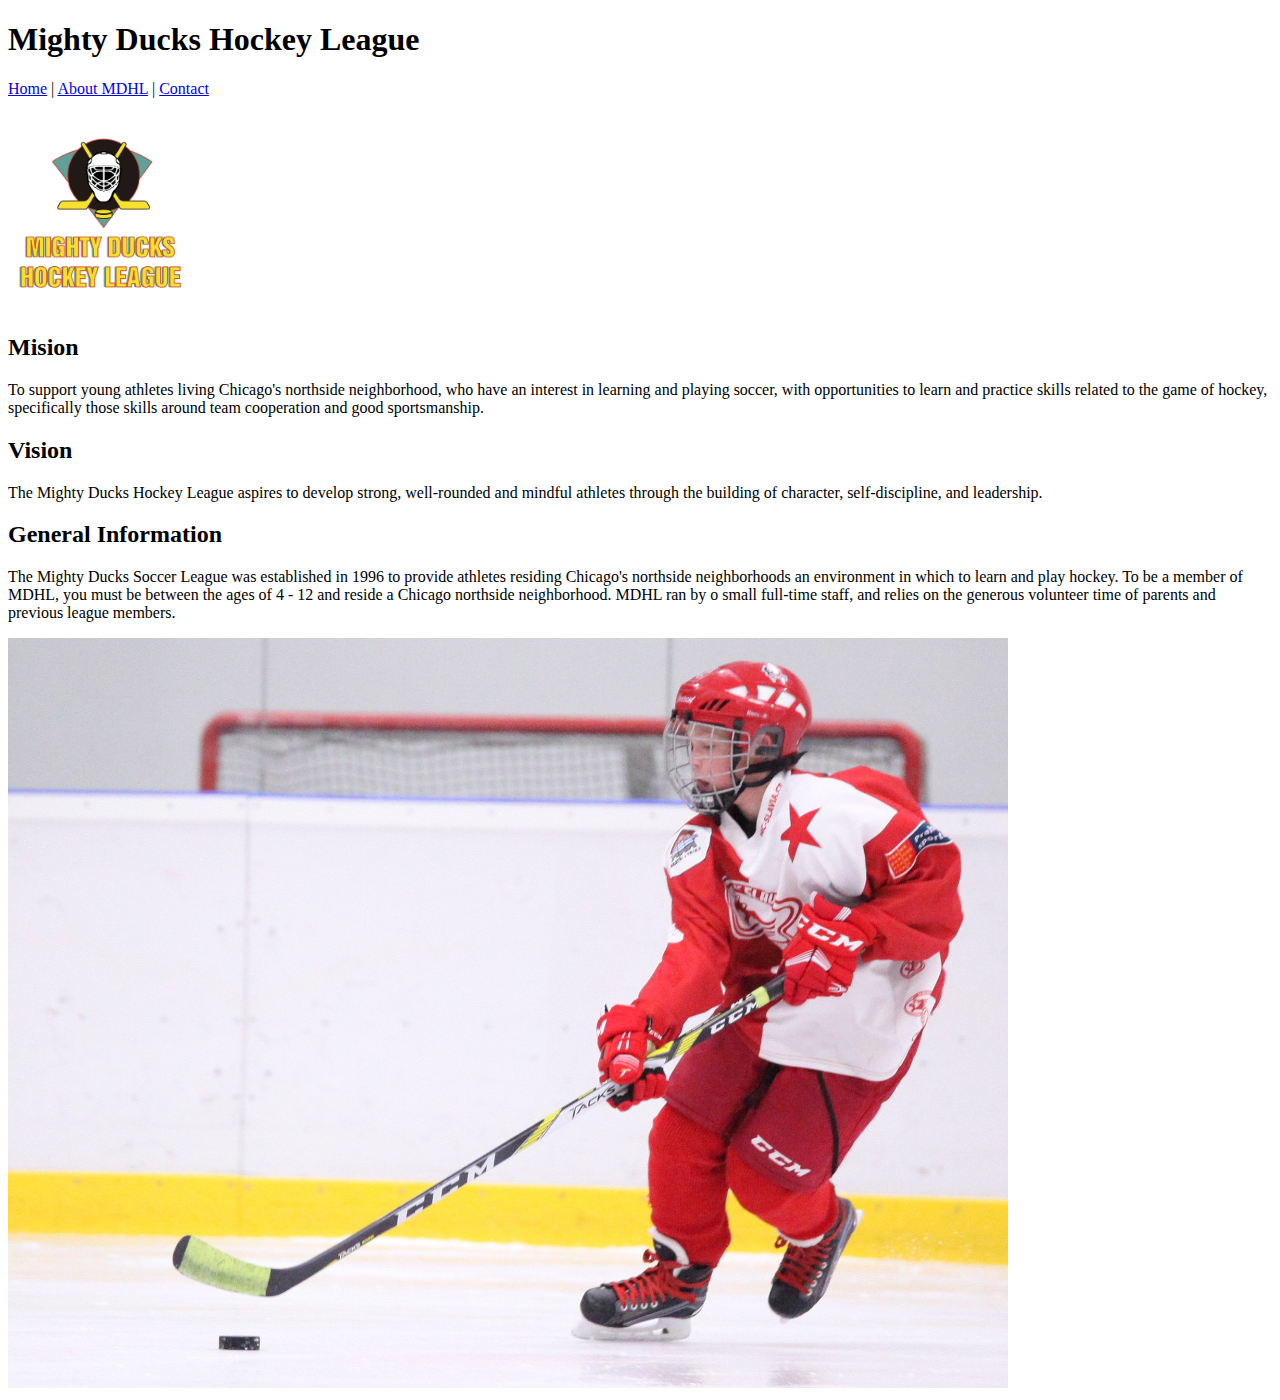
==== about.html @ 4762c57d ""Subiendo favicon a about y contact"" ====
<!DOCTYPE html>
<html lang="en">
<head>
    <meta charset="UTF-8">
    <meta http-equiv="X-UA-Compatible" content="IE=edge">
    <meta name="viewport" content="width=device-width, initial-scale=1.0">
    <link rel="icon" href="/img/favicon.png" type="png" sizes="32x32">
    <title>About</title>
</head>
<body>
    <header>
            <nav>
                <h1>Mighty Ducks Hockey League</h1>
                <div>
                    <a href="./index.html">Home</a>
                    |
                    <a href="#">About MDHL</a>
                    |
                    <a href="./contact.html">Contact</a>
                </div>                
            </nav>
            
            <br>
                <img src="./img/Logo_Mighty_ducks-01.png" alt="Logo Mighty Ducks" width="187" height="194">
            <br>
    </header>

    <main>
        <section>
            <h2>Mision</h2>
            <p>
                To support young athletes living Chicago's northside neighborhood, who have an interest in 
                learning and playing soccer, with opportunities to learn and practice skills related to the game of 
                hockey, specifically those skills around team cooperation and good sportsmanship.
            </p>

            <h2>Vision</h2>
            <p>
                The Mighty Ducks Hockey League aspires to develop strong, well-rounded and mindful athletes 
                through the building of character, self-discipline, and leadership.
            </p>

            <h2>General Information</h2>
            <p>
                The Mighty Ducks Soccer League was established in 1996 to provide athletes residing 
                Chicago's northside neighborhoods an environment in which to learn and play hockey. To be a 
                member of MDHL, you must be between the ages of 4 - 12 and reside a Chicago northside 
                neighborhood. MDHL ran by o small full-time staff, and relies on the generous volunteer time of 
                parents and previous league members.

            </p>

            <img src="./img/hockey_2.jpg" alt="Hockey Player 2" width="1000" height="750">
            
        </section>
    </main>
</body>
</html>
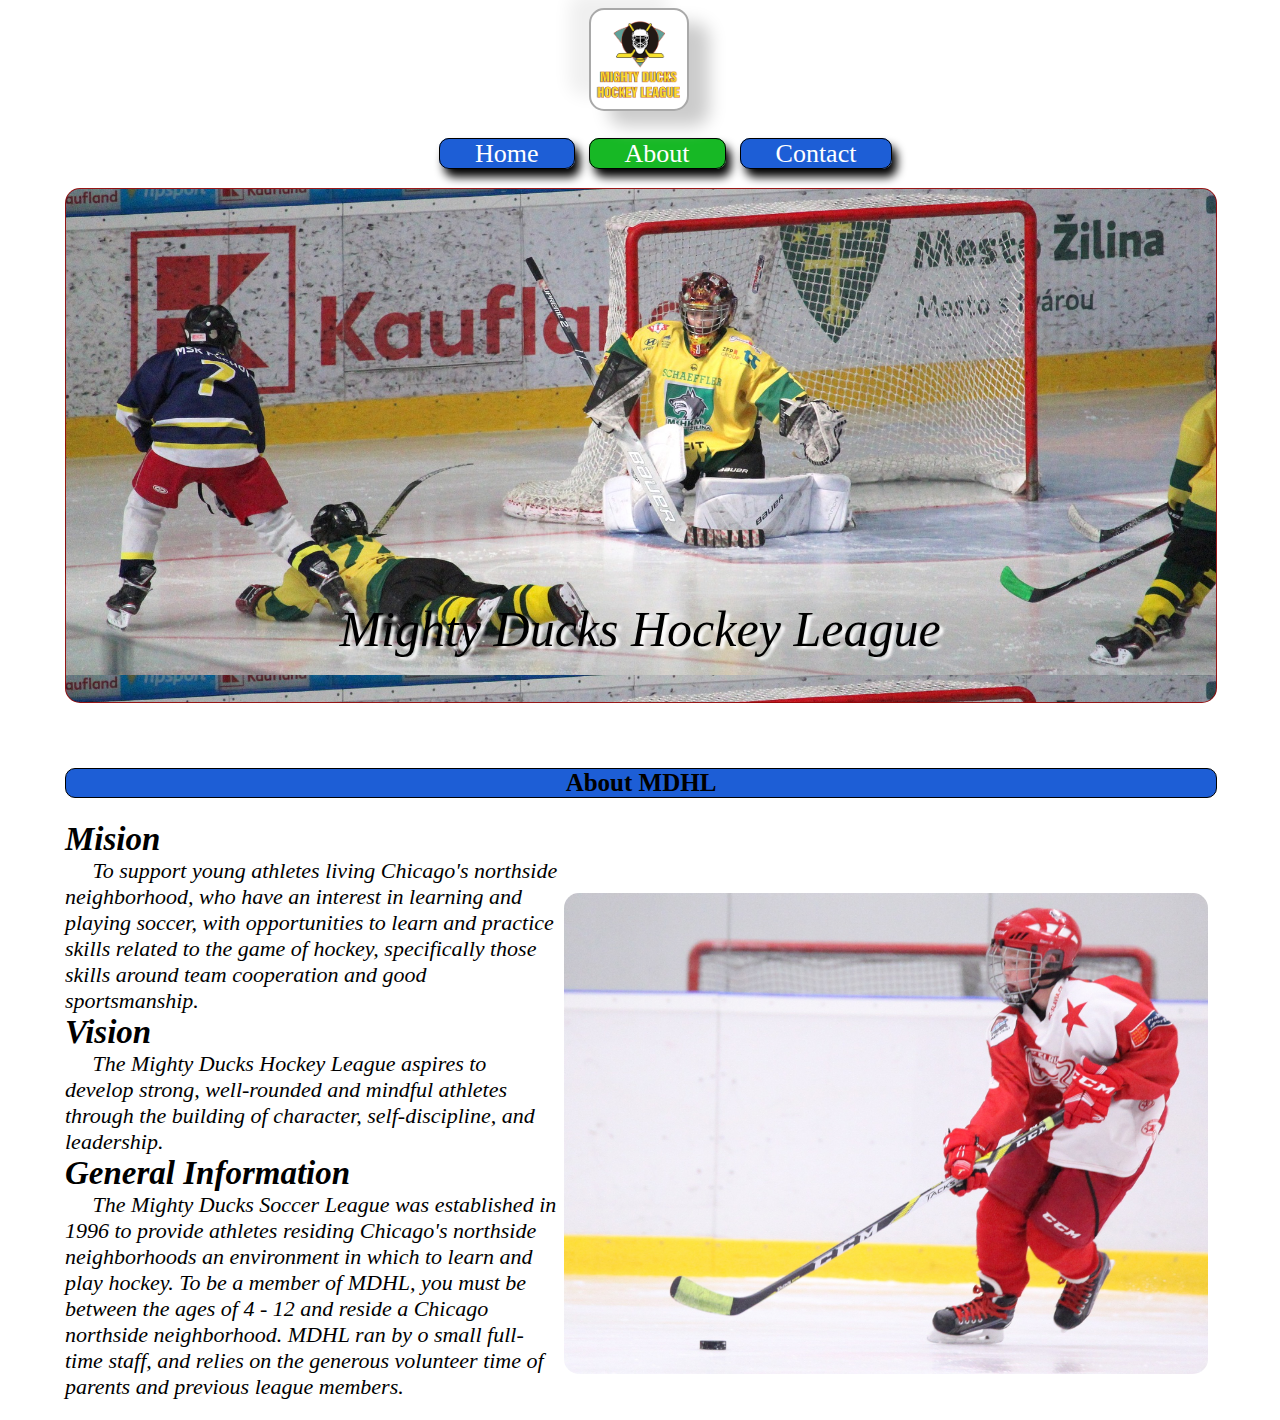
==== commit 72ccd7f5: "Aplicando estilos" ====
--- a/about.html
+++ b/about.html
@@ -4,55 +4,53 @@
     <meta charset="UTF-8">
     <meta http-equiv="X-UA-Compatible" content="IE=edge">
     <meta name="viewport" content="width=device-width, initial-scale=1.0">
-    <link rel="icon" href="/img/favicon.png" type="png" sizes="32x32">
-    <title>About</title>
+    <!-- <link rel="stylesheet" href="../styles/style1.css"> -->
+    <!-- <link rel="stylesheet" href="../styles/style2.css"> -->
+    <link rel="stylesheet" href="../styles/style3.css">
+    <title>Hockey League</title>
+    
+    <link rel="icon" href="./img/favicon.png" type="image/x-icon" sizes="32x32">
 </head>
 <body>
     <header>
-            <nav>
-                <h1>Mighty Ducks Hockey League</h1>
-                <div>
-                    <a href="./index.html">Home</a>
-                    |
-                    <a href="#">About MDHL</a>
-                    |
-                    <a href="./contact.html">Contact</a>
-                </div>                
-            </nav>
-            
-            <br>
-                <img src="./img/Logo_Mighty_ducks-01.png" alt="Logo Mighty Ducks" width="187" height="194">
-            <br>
-    </header>
+        <h1>Mighty Ducks Hockey League</h1>
+        <nav class="container">
+            <div class="box"><a href="./index.html">Home</a></div>
+            <div class="box" id="activo_box"><a href="#" id="activo_a">About</a></div>
+            <div class="box"><a href="./contact.html">Contact</a></div>
+        </nav>
+        <h2>About MDHL</h2>
+        <img src="./img/Logo_Mighty_ducks-01.png" alt="Logo Mighty Ducks" width="187" height="194">
+    </header> 
 
     <main>
-        <section>
-            <h2>Mision</h2>
-            <p>
-                To support young athletes living Chicago's northside neighborhood, who have an interest in 
-                learning and playing soccer, with opportunities to learn and practice skills related to the game of 
-                hockey, specifically those skills around team cooperation and good sportsmanship.
-            </p>
+        <div class="seccion">
+            <div class="about">
+                <h2>Mision</h2>
+                <p>
+                    &nbsp;&nbsp;&nbsp;&nbsp;&nbsp;To support young athletes living Chicago's northside neighborhood, who have an interest in 
+                    learning and playing soccer, with opportunities to learn and practice skills related to the game of 
+                    hockey, specifically those skills around team cooperation and good sportsmanship.
+                </p>
 
-            <h2>Vision</h2>
-            <p>
-                The Mighty Ducks Hockey League aspires to develop strong, well-rounded and mindful athletes 
-                through the building of character, self-discipline, and leadership.
-            </p>
+                <h2>Vision</h2>
+                <p>
+                    &nbsp;&nbsp;&nbsp;&nbsp;&nbsp;The Mighty Ducks Hockey League aspires to develop strong, well-rounded and mindful athletes 
+                    through the building of character, self-discipline, and leadership.
+                </p>
 
-            <h2>General Information</h2>
-            <p>
-                The Mighty Ducks Soccer League was established in 1996 to provide athletes residing 
-                Chicago's northside neighborhoods an environment in which to learn and play hockey. To be a 
-                member of MDHL, you must be between the ages of 4 - 12 and reside a Chicago northside 
-                neighborhood. MDHL ran by o small full-time staff, and relies on the generous volunteer time of 
-                parents and previous league members.
+                <h2>General Information</h2>
+                <p>
+                    &nbsp;&nbsp;&nbsp;&nbsp;&nbsp;The Mighty Ducks Soccer League was established in 1996 to provide athletes residing 
+                    Chicago's northside neighborhoods an environment in which to learn and play hockey. To be a 
+                    member of MDHL, you must be between the ages of 4 - 12 and reside a Chicago northside 
+                    neighborhood. MDHL ran by o small full-time staff, and relies on the generous volunteer time of 
+                    parents and previous league members.
 
-            </p>
-
+                </p>
+            </div>
             <img src="./img/hockey_2.jpg" alt="Hockey Player 2" width="1000" height="750">
-            
-        </section>
+        </div>
     </main>
 </body>
 </html>--- a/styles/style1.css
+++ b/styles/style1.css
@@ -0,0 +1,117 @@
+* {
+    margin: 0;
+    padding: 0;
+    box-sizing: border-box;
+}
+
+header {
+    padding: 0;
+}
+
+header > h1 {
+    text-shadow: 4px 3px 3px white;
+    display: block;
+    position: relative;
+    top: 70px;
+    margin-left: 45px;
+    font-size: 50px;
+    font-family: cursive;
+    font-style: italic;
+    font-weight: normal;
+    padding: 0 0 0 50px;
+    width: 90%;
+}
+
+header > img {
+    background-color: lightgray;
+    border: 2px solid darkgrey;
+    border-radius: 48px;
+    display: block;
+    position: relative;
+    right: -80%;
+    top: -65px;
+    height: 50%;
+    width: 100px;
+}
+
+header h2 {
+    color: white;
+    display: block;
+    margin: 0 0 0 65px;
+    position: relative;
+    top: 5px;
+    right: -3px;
+    background-color:black;
+    text-align: center;
+    padding: 0 5px 5px;
+    font-family: cursive;
+    font-size: 25px;
+    width: 90%;
+}
+
+.container {
+    display: block;
+    background-image: url(../img/design2_image1.jpg);
+    background-size: contain;
+    border: 1px solid rgba(151, 8, 8, 0.911);
+    height: 515px;
+    margin: auto;
+    width: 90%;
+}
+
+.box {
+    display: block;
+    position: relative;
+    right: -1%;
+    top: 123%;
+    padding: 25px 0;
+    color: white;
+    font-size: 26px;
+    margin: 0 5px;
+}
+
+.container a {
+    font-size: 26px;
+    margin: 0 5px;
+    padding: 0 15px;
+    font-family: cursive;    
+    font-style: italic;
+}
+
+.container #activo_a {
+    color: black;
+    text-decoration: none;
+}
+
+/* Section  */
+.seccion {
+    padding: 0 65px;
+    display: block;
+    position: relative;
+    right: -18%;
+    width: 70%;
+}
+
+.seccion h2 {
+    font-family: cursive;
+    font-size: 22px;
+}
+
+.seccion > ul {
+    font-family: cursive;    
+    font-size: 22px;
+    font-style: italic;
+    list-style: none;
+}
+
+.seccion p {
+    font-size: 18px;
+    font-family: cursive;
+    margin: 3px 0 15px;    
+}
+
+.seccion > img {
+    display: block;
+    padding: 30px 0;
+    width: 100%;
+}
--- a/styles/style2.css
+++ b/styles/style2.css
@@ -0,0 +1,100 @@
+* {
+    margin: 0;
+    padding: 0;
+    box-sizing: border-box;
+}
+
+header > img {
+    display: block;
+    margin: auto;
+}
+
+header > h1 {
+    margin: 50px 0 5px 65px;
+    font-size: 50px;
+    font-family: cursive;
+    font-style: italic;
+    font-weight: normal;
+}
+
+header h2 {
+    display: block;
+    margin: 0 0 0 59px;
+    position: relative;
+    top: -47px;
+    right: -3px;
+    width: 90.8%;
+    background-color:lavender;
+    text-align: center;
+    border: 1px solid black;
+    padding: 5px 0;
+    font-family: cursive;
+    font-size: 25px;
+}
+
+.container {
+    display: block;
+    background-image: url(../img/design2_image1.jpg);
+    background-size: contain;
+    border: 1px solid rgb(0, 0, 0);
+    height: 518px;
+    margin: auto;
+    width: 90.3%;
+}
+
+.container .box {
+    border: 1px solid black;
+    box-shadow: 5px 8px 10px black;
+    display: inline;
+    position: relative;
+    right: -60%;
+    top: -15px;
+    padding: 25px 0;
+    background-color: rgb(29, 94, 214);
+    color: white;
+    font-size: 26px;
+    margin: 0 5px;
+    padding: 0 15px;
+}
+
+.container #activo_box {
+    background-color:rgb(23, 184, 37) ;
+    
+}
+
+.container a {
+    color: white;
+    font-size: 26px;
+    margin: 0 5px;
+    padding: 0 15px;
+    text-decoration: none;
+}
+
+/* Section  */
+.seccion {
+    padding: 25px 65px 0 65px;    
+}
+
+.seccion h2 {
+    font-family: cursive;
+    font-size: 22px;
+}
+
+.seccion > ul {
+    font-family: cursive;    
+    font-size: 22px;
+    font-style: italic;
+    list-style: none;
+}
+
+.seccion p {
+    font-size: 18px;
+    font-family: cursive;
+    margin: 3px 0 15px;    
+}
+
+.seccion > img {
+    display: block;
+    margin: auto;
+    padding: 30px 0;
+}--- a/styles/style3.css
+++ b/styles/style3.css
@@ -0,0 +1,181 @@
+* {
+    margin: 0;
+    padding: 0;
+    box-sizing: border-box;
+}
+
+header {
+    padding: 0;
+}
+
+header > h1 {
+    text-shadow: 4px 3px 3px white;
+    display: block;
+    position: relative;
+    top: 600px;
+    margin:auto;
+    font-size: 50px;
+    font-family: cursive;
+    font-style: italic;
+    font-weight: normal;
+    text-align: center;
+    width: 90%;
+}
+
+header > img {
+    background-color: white;
+    box-shadow:-20px -15px 17px #F0F0F0, 20px 15px 17px #cccccc;
+    border: 2px solid darkgrey;
+    border-radius: 15px;
+    display: block;
+    position: relative;
+    right: -46%;
+    top: -730px;
+    height: 50%;
+    width: 100px;
+}
+
+header h2 {
+    display: block;
+    margin: 5px 0 0 65px;
+    position: relative;
+    background-color:rgb(29, 94, 214);   
+    text-align: center;
+    border: 1px solid black;
+    border-radius: 10px;
+    padding: 0 5px;
+    font-family: cursive;
+    font-size: 25px;
+    top: 60px;
+    width: 90%;
+}
+
+.container {
+    display: block;
+    background-image: url(../img/design2_image1.jpg);
+    background-size: contain;
+    border: 1px solid rgba(151, 8, 8, 0.911);
+    border-radius: 15px;
+    height: 515px;
+    margin: 130px 65px 0;
+    width: 90%;
+}
+
+.container .box {
+    border: 1px solid black;
+    border-radius: 10px;
+    box-shadow: 5px 8px 10px black;
+    display: inline;
+    position: relative;
+    right: -32%;
+    top: -50px;
+    padding: 25px 0;
+    background-color: rgb(29, 94, 214);
+    color: white;
+    font-size: 26px;
+    margin: 0 5px;
+    padding: 0 15px;
+}
+
+.container #activo_box {
+    background-color:rgb(23, 184, 37) ;
+    
+}
+
+.container a {
+    color: white;
+    font-size: 26px;
+    margin: 0 5px;
+    padding: 0 15px;
+    text-decoration: none;
+}
+/* .box {
+    display: block;
+    position: relative;
+    right: -1%;
+    top: 123%;
+    padding: 25px 0;
+    color: white;
+    font-size: 26px;
+    margin: 0 5px;
+}
+
+.container a {
+    font-size: 26px;
+    margin: 0 5px;
+    padding: 0 15px;
+    font-family: cursive;    
+    font-style: italic;
+}
+
+.container #activo_a {
+    color: black;
+    text-decoration: none;
+} */
+
+/* Section  */
+.seccion {
+    padding: 0 65px;
+    display: block;
+    position: relative;
+    /* right: -18%;
+    width: 70%; */
+}
+
+.seccion > h2 {
+    font-family: cursive;
+    font-size: 22px;
+}
+
+.seccion > ul {
+    display: inline-block;
+    font-family: cursive;    
+    font-size: 22px;
+    font-style: italic;
+    list-style: none;
+    width: 43%;
+    /* border: 1px solid red; */
+    position: relative;
+    top: -95px;
+}
+
+.seccion > .about {
+    display: inline-block;
+    font-family: cursive;    
+    font-size: 22px;
+    font-style: italic;
+    width: 43%;
+    /* border: 1px solid red; */
+    position: relative;
+    top: -20px;
+}
+
+/* .seccion > .about_img {
+    border-radius: 15px;
+    display: inline-block; 
+    border: 1px solid red
+} */
+
+.seccion > .mail {
+    display: inline-block;
+    font-family: cursive;    
+    font-size: 22px;
+    font-style: italic;
+    width: 43%;
+    position: relative;
+    top: -215px;
+}
+
+.seccion > p {
+    font-size: 18px;
+    font-family: cursive;
+    margin: 3px 0 15px;    
+}
+
+.seccion img {
+    border-radius: 15px;
+    display: inline-block;
+    width: 56%;
+    height: 100%;
+    margin-bottom: 40px;
+}
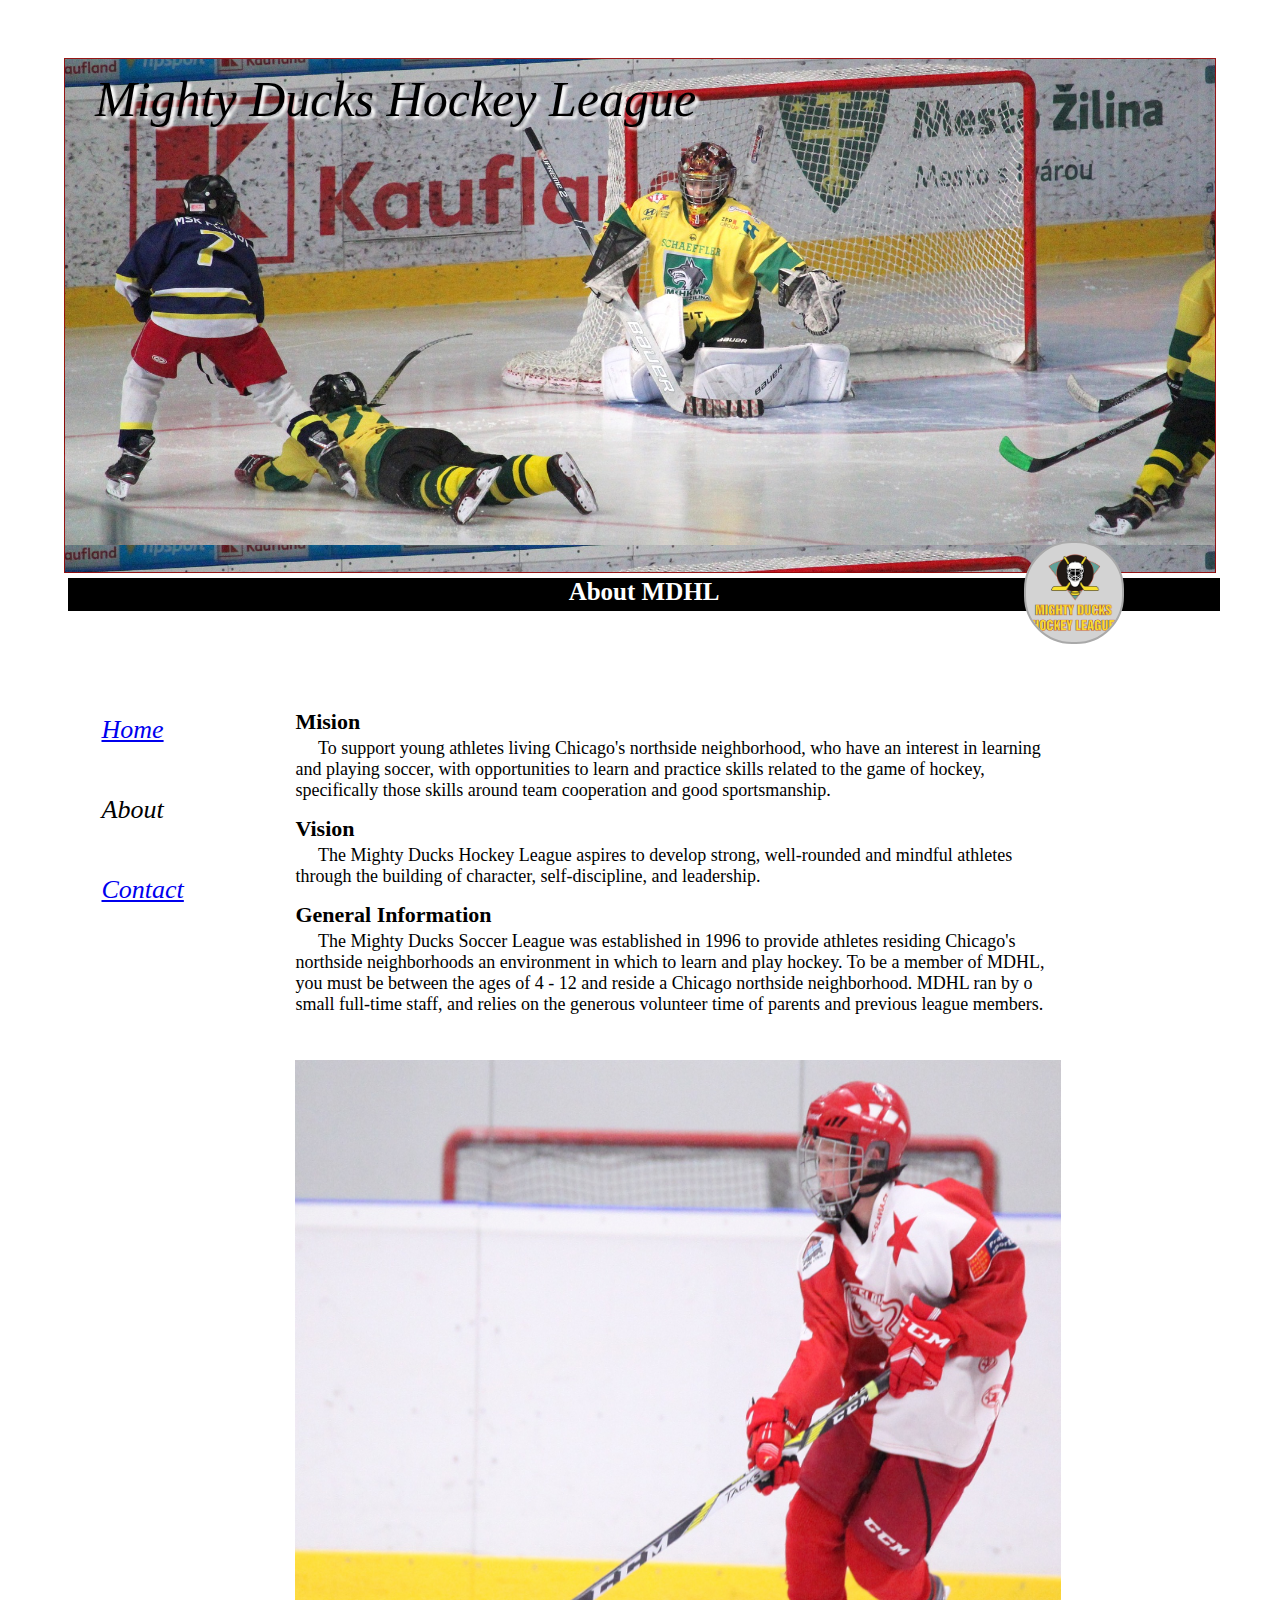
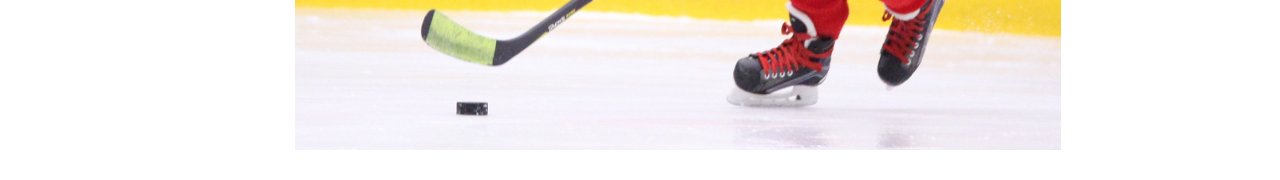
==== commit d8429b17: "Linkeando archivos de estilos a html" ====
--- a/about.html
+++ b/about.html
@@ -4,9 +4,9 @@
     <meta charset="UTF-8">
     <meta http-equiv="X-UA-Compatible" content="IE=edge">
     <meta name="viewport" content="width=device-width, initial-scale=1.0">
-    <!-- <link rel="stylesheet" href="../styles/style1.css"> -->
+    <link rel="stylesheet" href="../styles/style1.css">
     <!-- <link rel="stylesheet" href="../styles/style2.css"> -->
-    <link rel="stylesheet" href="../styles/style3.css">
+    <!-- <link rel="stylesheet" href="../styles/style3.css"> -->
     <title>Hockey League</title>
     
     <link rel="icon" href="./img/favicon.png" type="image/x-icon" sizes="32x32">
--- a/styles/style3.css
+++ b/styles/style3.css
@@ -24,7 +24,7 @@
 
 header > img {
     background-color: white;
-    box-shadow:-20px -15px 17px #F0F0F0, 20px 15px 17px #cccccc;
+    box-shadow:-20px -15px 17px #a3e784b4, 20px 15px 17px #819aec93;
     border: 2px solid darkgrey;
     border-radius: 15px;
     display: block;
@@ -89,37 +89,12 @@
     padding: 0 15px;
     text-decoration: none;
 }
-/* .box {
-    display: block;
-    position: relative;
-    right: -1%;
-    top: 123%;
-    padding: 25px 0;
-    color: white;
-    font-size: 26px;
-    margin: 0 5px;
-}
-
-.container a {
-    font-size: 26px;
-    margin: 0 5px;
-    padding: 0 15px;
-    font-family: cursive;    
-    font-style: italic;
-}
-
-.container #activo_a {
-    color: black;
-    text-decoration: none;
-} */
 
 /* Section  */
 .seccion {
     padding: 0 65px;
     display: block;
     position: relative;
-    /* right: -18%;
-    width: 70%; */
 }
 
 .seccion > h2 {
@@ -134,7 +109,6 @@
     font-style: italic;
     list-style: none;
     width: 43%;
-    /* border: 1px solid red; */
     position: relative;
     top: -95px;
 }
@@ -145,16 +119,9 @@
     font-size: 22px;
     font-style: italic;
     width: 43%;
-    /* border: 1px solid red; */
     position: relative;
     top: -20px;
 }
-
-/* .seccion > .about_img {
-    border-radius: 15px;
-    display: inline-block; 
-    border: 1px solid red
-} */
 
 .seccion > .mail {
     display: inline-block;
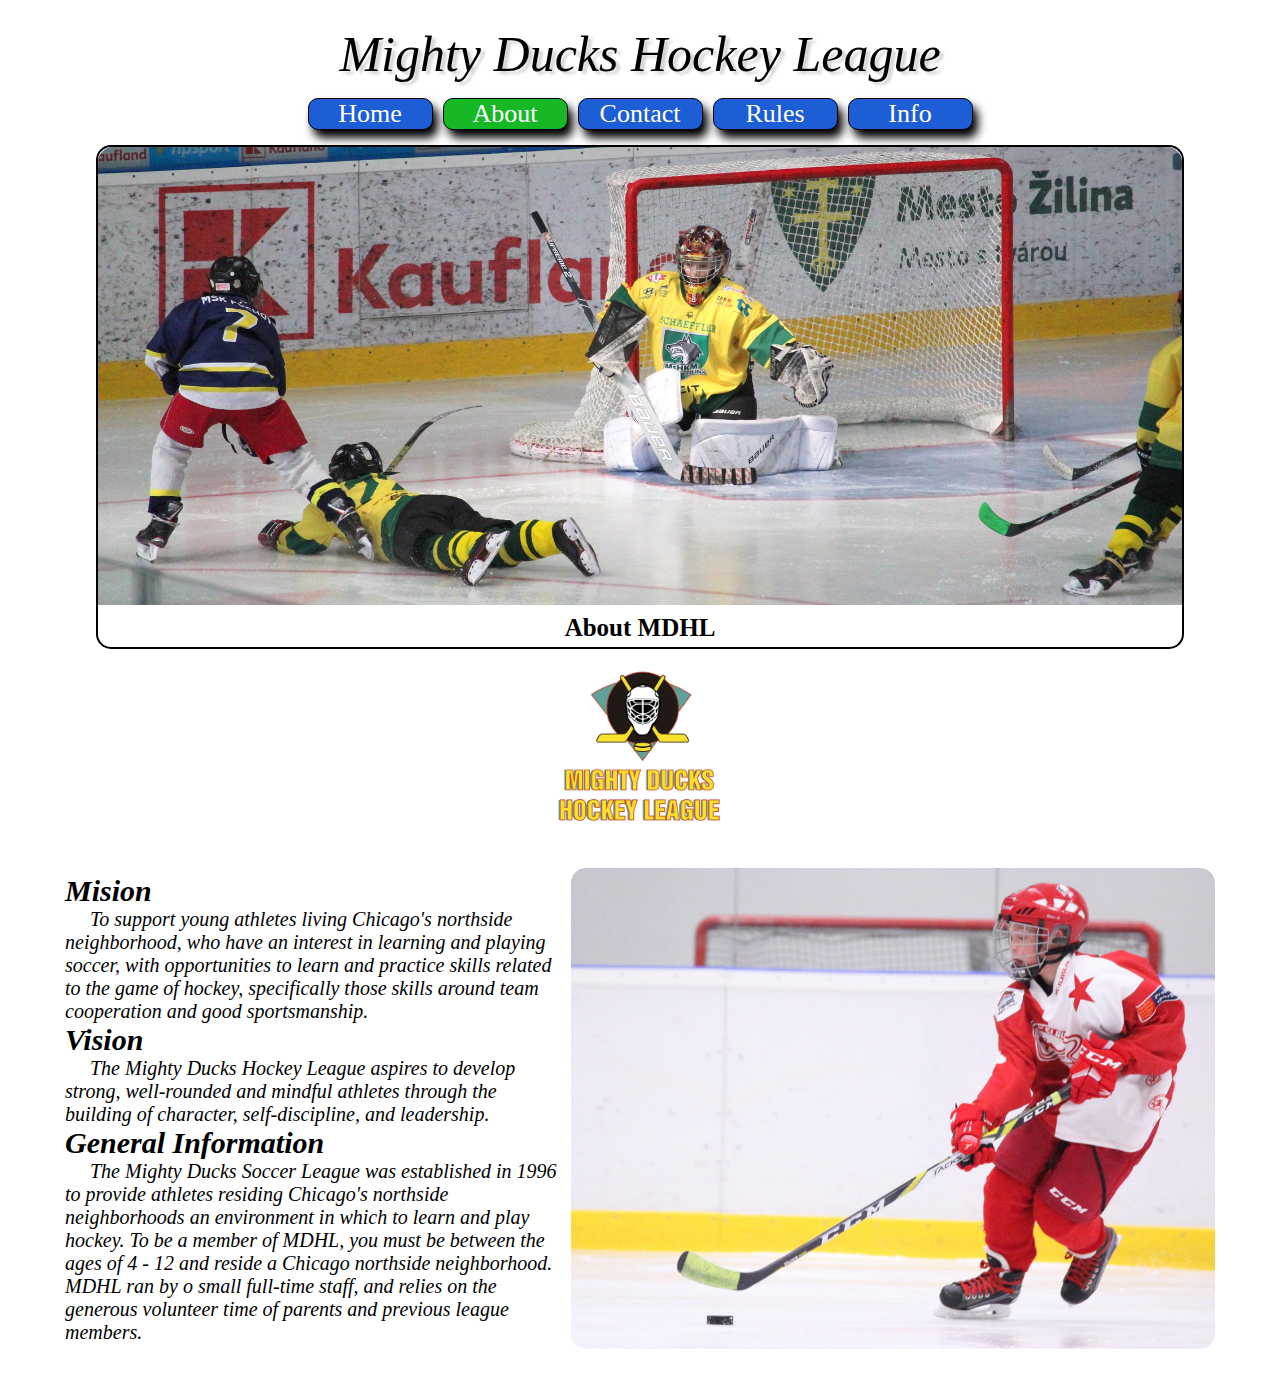
==== commit e88f2e82: "Agregando codigo html y archivo de estilo" ====
--- a/about.html
+++ b/about.html
@@ -4,9 +4,9 @@
     <meta charset="UTF-8">
     <meta http-equiv="X-UA-Compatible" content="IE=edge">
     <meta name="viewport" content="width=device-width, initial-scale=1.0">
-    <link rel="stylesheet" href="../styles/style1.css">
+    <!-- <link rel="stylesheet" href="../styles/style1.css"> -->
     <!-- <link rel="stylesheet" href="../styles/style2.css"> -->
-    <!-- <link rel="stylesheet" href="../styles/style3.css"> -->
+    <link rel="stylesheet" href="../styles/style4.css">
     <title>Hockey League</title>
     
     <link rel="icon" href="./img/favicon.png" type="image/x-icon" sizes="32x32">
@@ -14,18 +14,25 @@
 <body>
     <header>
         <h1>Mighty Ducks Hockey League</h1>
-        <nav class="container">
-            <div class="box"><a href="./index.html">Home</a></div>
-            <div class="box" id="activo_box"><a href="#" id="activo_a">About</a></div>
-            <div class="box"><a href="./contact.html">Contact</a></div>
-        </nav>
+        <div class="container">
+            <nav class="container_menu">
+                <a class="box" href="./index.html">Home</a>
+                <a class="box" id="activo_box" href="#">About</a>
+                <a class="box" href="./contact.html">Contact</a>
+                <a class="box" href="./rules.html">Rules</a>
+                <a class="box" href="./game_info.html">Info</a>
+            </nav>
+            <div class="container_banner">
+                <img src="../img/design2_image1.jpg" alt="Banner">
+            </div>
+        </div>
         <h2>About MDHL</h2>
         <img src="./img/Logo_Mighty_ducks-01.png" alt="Logo Mighty Ducks" width="187" height="194">
     </header> 
 
     <main>
         <div class="seccion">
-            <div class="about">
+            <div class="seccion_about">
                 <h2>Mision</h2>
                 <p>
                     &nbsp;&nbsp;&nbsp;&nbsp;&nbsp;To support young athletes living Chicago's northside neighborhood, who have an interest in 
--- a/styles/style4.css
+++ b/styles/style4.css
@@ -0,0 +1,177 @@
+* {
+    margin: 0;
+    padding: 0;
+    box-sizing: border-box;
+}
+
+header {
+    align-items: center;
+    margin: 25px 0;
+    display: flex;
+    border: none;
+    flex-direction: column;
+}
+
+header > h1 {
+    text-shadow: 4px 3px 3px lightgray;
+    font-size: 50px;
+    font-family: cursive;
+    font-style: italic;
+    font-weight: normal;
+    text-align: center;
+}
+
+/* header > img { 
+ } */
+
+header h2 {
+    /* background-color:rgb(29, 94, 214); */
+    background-color: white;
+    text-align: center;
+    border: 2px solid black;
+    border-top: 0;
+    border-radius: 0 0 15px 15px;
+    padding:5px 0;
+    font-family: cursive;
+    font-size: 25px;
+    width: 85%;
+}
+
+header > .container {
+    align-items: center;
+    display: flex;
+    flex-direction: column;
+    /* border: 1px solid rgba(151, 8, 8, 0.911); */
+    width: 100%;
+}
+
+header .container_menu {
+    display: flex;
+    justify-content: center;
+    padding: 15px 0 15px;
+}
+
+header .container_menu > .box {
+    border: 1px solid black;
+    border-radius: 10px;
+    box-shadow: 5px 8px 10px black;
+    /* padding: 25px 0; */
+    background-color: rgb(29, 94, 214);
+    color: white;
+    /* font-size: 26px; */
+    margin: 0 5px;
+    /* padding: 0 15px; */
+    text-align: center;
+    width: 125px;
+}
+
+header .container_banner {
+    border: 2px solid black;
+    border-bottom:  0;
+    border-radius: 15px 15px 0 0;
+    /* border-top: 0;
+    border-bottom: 0; */
+    width: 85%;
+}
+
+header .container_banner > img {
+    border-radius: 15px 15px 0 0;
+    width: 100%;
+}
+
+header .container #activo_box {
+    background-color:rgb(23, 184, 37) ;
+    
+}
+
+header .container a {
+    color: white;
+    font-size: 26px;
+    margin: 0 5px;
+    padding: 0 15px;
+    text-decoration: none;
+}
+
+/* Main  */
+
+.seccion {
+    align-items: center;
+    display: flex;
+    justify-content: space-between;
+    padding: 0 65px;    
+}
+
+.seccion > h2 {
+    font-family: cursive;
+    font-size: 22px;
+}
+
+.seccion > .seccion_lista {
+    display: inline-block;
+    font-family: cursive;    
+    font-size: 22px;
+    font-style: italic;
+    list-style: none;
+}
+
+.seccion > .seccion_about {
+    display: inline-block;
+    font-family: cursive;    
+    font-size: 20px;
+    font-style: italic;
+    width: 43%;
+    position: relative;
+    top: -20px;
+}
+
+.seccion > .seccion_contact {
+    display: inline-block;
+    font-family: cursive;    
+    font-size: 22px;
+    font-style: italic;
+    width: 43%;
+}
+
+.seccion > p {
+    font-size: 18px;
+    font-family: cursive;
+    margin: 3px 0 15px;    
+}
+
+.seccion img {
+    border-radius: 15px;
+    display: inline-block;
+    width: 56%;
+    height: 100%;
+    margin-bottom: 40px;
+}
+
+.seccion > .seccion_lista {
+    list-style-type: lower-alpha;
+}
+
+.rules {
+    margin: 0 20px;
+}
+
+.rules > #h2_1, #p1 {
+    text-align: center;
+}
+
+.rules > h2 {
+    margin: 35px 0 5px;
+    text-align: left;
+}
+
+.rules > .items1 {
+    list-style-type: decimal;
+    margin: 15px;
+}
+
+.rules > .items1 > li {
+    margin: 15px 0;
+}
+
+.rules .items2 {
+    list-style-type: lower-alpha;
+}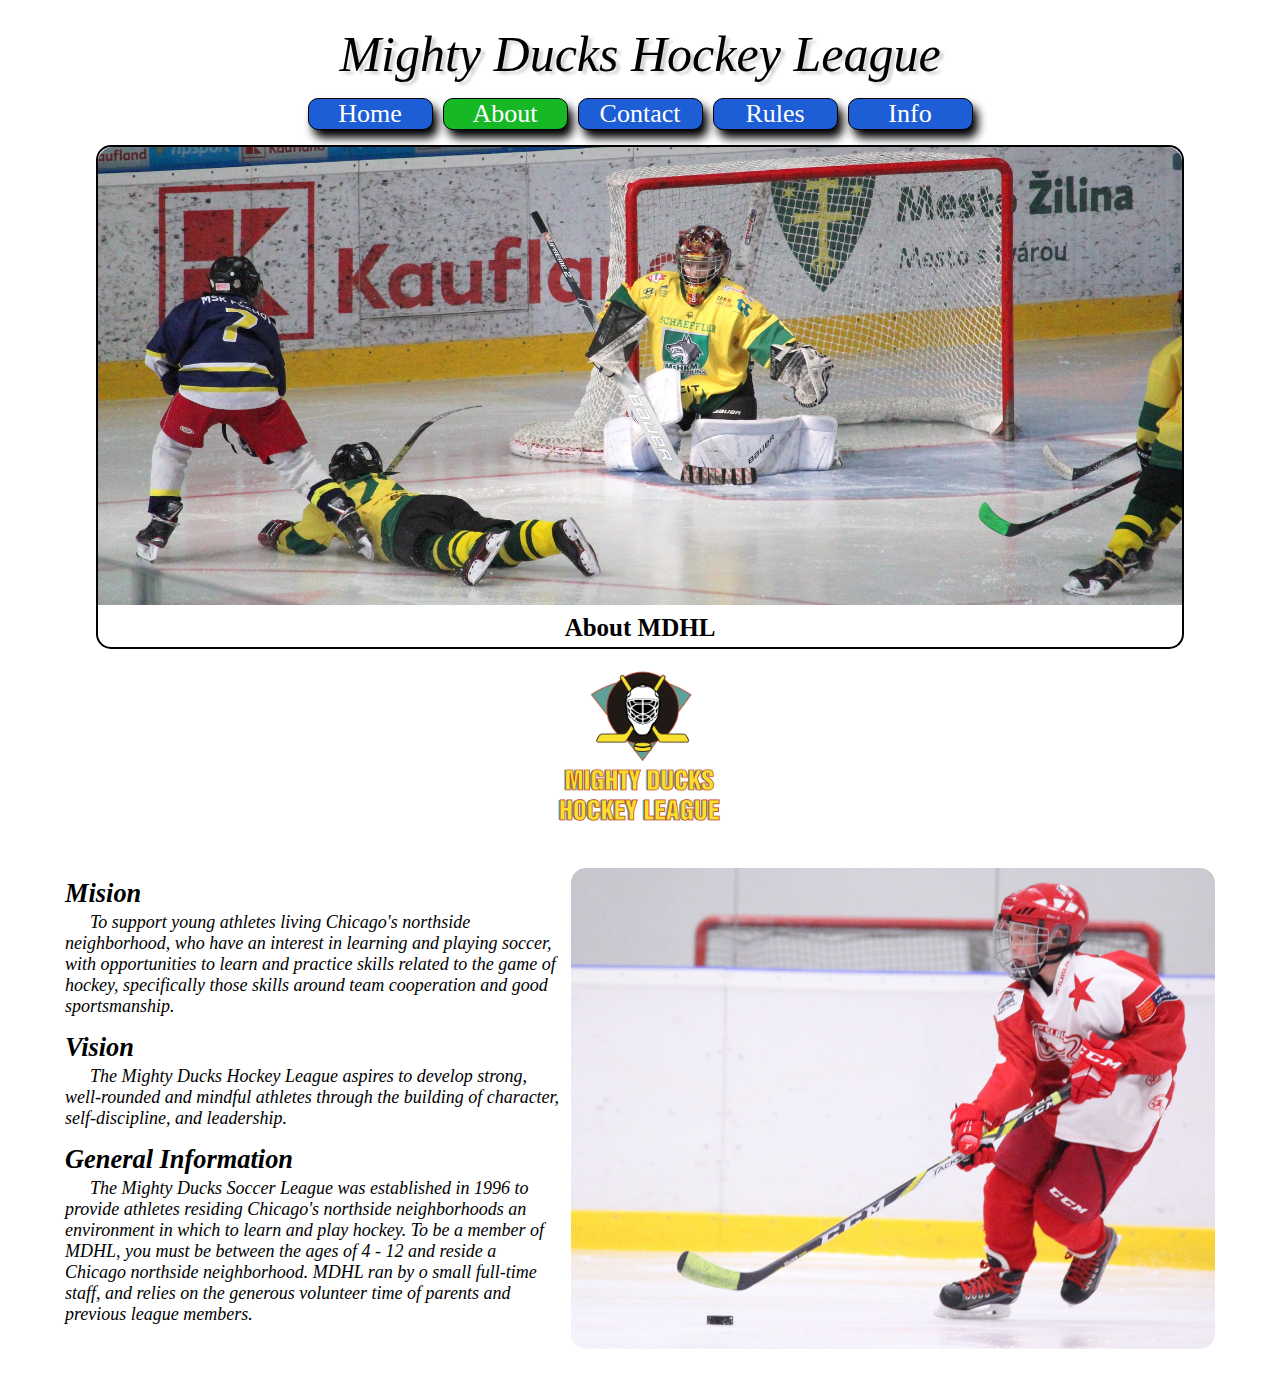
==== commit ebe9fc75: "Actualizando código html" ====
--- a/about.html
+++ b/about.html
@@ -35,20 +35,20 @@
             <div class="seccion_about">
                 <h2>Mision</h2>
                 <p>
-                    &nbsp;&nbsp;&nbsp;&nbsp;&nbsp;To support young athletes living Chicago's northside neighborhood, who have an interest in 
+                    To support young athletes living Chicago's northside neighborhood, who have an interest in 
                     learning and playing soccer, with opportunities to learn and practice skills related to the game of 
                     hockey, specifically those skills around team cooperation and good sportsmanship.
                 </p>
 
                 <h2>Vision</h2>
                 <p>
-                    &nbsp;&nbsp;&nbsp;&nbsp;&nbsp;The Mighty Ducks Hockey League aspires to develop strong, well-rounded and mindful athletes 
+                    The Mighty Ducks Hockey League aspires to develop strong, well-rounded and mindful athletes 
                     through the building of character, self-discipline, and leadership.
                 </p>
 
                 <h2>General Information</h2>
                 <p>
-                    &nbsp;&nbsp;&nbsp;&nbsp;&nbsp;The Mighty Ducks Soccer League was established in 1996 to provide athletes residing 
+                    The Mighty Ducks Soccer League was established in 1996 to provide athletes residing 
                     Chicago's northside neighborhoods an environment in which to learn and play hockey. To be a 
                     member of MDHL, you must be between the ages of 4 - 12 and reside a Chicago northside 
                     neighborhood. MDHL ran by o small full-time staff, and relies on the generous volunteer time of 
--- a/styles/style4.css
+++ b/styles/style4.css
@@ -21,11 +21,7 @@
     text-align: center;
 }
 
-/* header > img { 
- } */
-
 header h2 {
-    /* background-color:rgb(29, 94, 214); */
     background-color: white;
     text-align: center;
     border: 2px solid black;
@@ -41,7 +37,6 @@
     align-items: center;
     display: flex;
     flex-direction: column;
-    /* border: 1px solid rgba(151, 8, 8, 0.911); */
     width: 100%;
 }
 
@@ -55,12 +50,9 @@
     border: 1px solid black;
     border-radius: 10px;
     box-shadow: 5px 8px 10px black;
-    /* padding: 25px 0; */
     background-color: rgb(29, 94, 214);
     color: white;
-    /* font-size: 26px; */
     margin: 0 5px;
-    /* padding: 0 15px; */
     text-align: center;
     width: 125px;
 }
@@ -69,8 +61,6 @@
     border: 2px solid black;
     border-bottom:  0;
     border-radius: 15px 15px 0 0;
-    /* border-top: 0;
-    border-bottom: 0; */
     width: 85%;
 }
 
@@ -109,7 +99,7 @@
 .seccion > .seccion_lista {
     display: inline-block;
     font-family: cursive;    
-    font-size: 22px;
+    font-size: 1.1em;
     font-style: italic;
     list-style: none;
 }
@@ -117,7 +107,7 @@
 .seccion > .seccion_about {
     display: inline-block;
     font-family: cursive;    
-    font-size: 20px;
+    font-size: 1.1em;
     font-style: italic;
     width: 43%;
     position: relative;
@@ -127,15 +117,16 @@
 .seccion > .seccion_contact {
     display: inline-block;
     font-family: cursive;    
-    font-size: 22px;
+    font-size: 1.2em;
     font-style: italic;
     width: 43%;
 }
 
-.seccion > p {
+.seccion > .seccion_about p {
     font-size: 18px;
     font-family: cursive;
-    margin: 3px 0 15px;    
+    margin: 3px 0 15px;
+    text-indent: 25px;
 }
 
 .seccion img {
@@ -146,12 +137,8 @@
     margin-bottom: 40px;
 }
 
-.seccion > .seccion_lista {
-    list-style-type: lower-alpha;
-}
-
 .rules {
-    margin: 0 20px;
+    margin: 0 115px;
 }
 
 .rules > #h2_1, #p1 {
@@ -163,6 +150,14 @@
     text-align: left;
 }
 
+.rules h3 {
+    display: inline-block;
+}
+
+.rules p, li {
+    font-size: 1.5em;
+}
+
 .rules > .items1 {
     list-style-type: decimal;
     margin: 15px;
@@ -174,4 +169,95 @@
 
 .rules .items2 {
     list-style-type: lower-alpha;
+    font-size: 1.1rem;
+}
+
+.rules > .tab {
+    text-indent: 25px;
+}
+
+.rules > ul {
+    list-style: circle;
+    list-style-position: inside;
+    padding: 0 100px;
+}
+
+/* ---------------- */
+
+.info {
+    display: flex;
+    flex-direction: column;
+}
+
+.info > h1 {
+    font-family:'Times New Roman', Times, serif;
+    font-size: 2.2em;
+    text-align: right;
+    padding: 0 90px;
+    width: 85%;
+}
+
+.info > h3, h4 {
+    font-size: 1.3em;
+    margin: 10px 200px;
+    font-style: italic;
+}
+
+.info > h4 {
+    text-decoration: underline;
+}
+
+.info > .info_table {
+    display: flex;
+    align-items: center;
+    justify-content: center;
+}
+
+.info table {
+    font-size: 1.2em;
+    width: 70%;
+}
+
+.info thead {
+    padding-left: 20px;
+    text-align: left;
+}
+
+.info th, td { 
+     padding: 5px 0;    
+ }
+
+
+.info thead th {
+    text-align: left;
+    padding-left: 10px;
+}
+
+.info tbody #der {
+    text-align: center;
+}
+
+.info_2 {
+    margin: 3em 8em;
+}
+
+.info_2 > .prfos {
+    display: flex;
+    justify-content: space-between;
+    font-size: 1.2em;
+}
+
+.info_2 > dl {
+    display: inline-block;
+    font-size: 1.2em;
+}
+
+.info dt {
+    font-weight: bold;
+    display: inline-block;
+}
+
+.info dd {
+    display: inline-block;
+    margin: 1em 0;
 }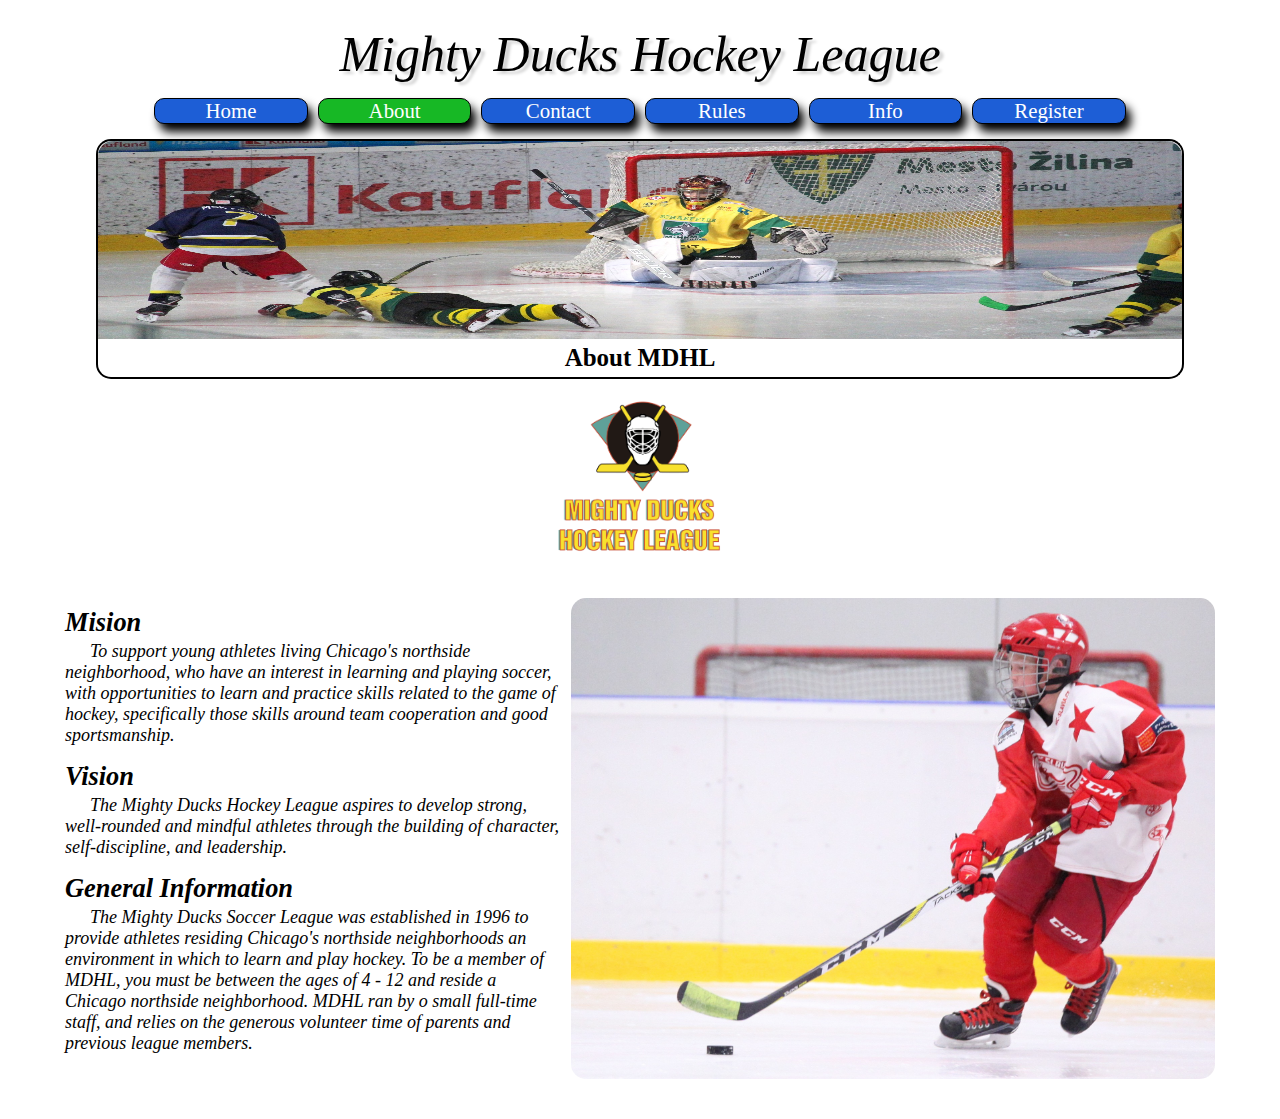
==== commit bbc6fa4d: "Actualizando css" ====
--- a/about.html
+++ b/about.html
@@ -4,8 +4,6 @@
     <meta charset="UTF-8">
     <meta http-equiv="X-UA-Compatible" content="IE=edge">
     <meta name="viewport" content="width=device-width, initial-scale=1.0">
-    <!-- <link rel="stylesheet" href="../styles/style1.css"> -->
-    <!-- <link rel="stylesheet" href="../styles/style2.css"> -->
     <link rel="stylesheet" href="../styles/style4.css">
     <title>Hockey League</title>
     
@@ -21,6 +19,7 @@
                 <a class="box" href="./contact.html">Contact</a>
                 <a class="box" href="./rules.html">Rules</a>
                 <a class="box" href="./game_info.html">Info</a>
+                <a class="box" href="./registration.html">Register</a>
             </nav>
             <div class="container_banner">
                 <img src="../img/design2_image1.jpg" alt="Banner">
--- a/styles/style4.css
+++ b/styles/style4.css
@@ -54,7 +54,10 @@
     color: white;
     margin: 0 5px;
     text-align: center;
-    width: 125px;
+    /* width: 125px; */
+    font-size: 1.3rem;
+    width: 12vw;
+    /* height: 3vw; */
 }
 
 header .container_banner {
@@ -62,11 +65,13 @@
     border-bottom:  0;
     border-radius: 15px 15px 0 0;
     width: 85%;
+    height: 200px;
 }
 
 header .container_banner > img {
     border-radius: 15px 15px 0 0;
     width: 100%;
+    height: 200px;
 }
 
 header .container #activo_box {
@@ -104,6 +109,15 @@
     list-style: none;
 }
 
+.seccion dt {
+    font-weight: bold;
+}
+
+.seccion dd {
+    text-indent: 25px;
+    margin-bottom: 2rem;
+}
+
 .seccion > .seccion_about {
     display: inline-block;
     font-family: cursive;    
@@ -233,7 +247,7 @@
     padding-left: 10px;
 }
 
-.info tbody #der {
+.info .der {
     text-align: center;
 }
 
@@ -260,4 +274,413 @@
 .info dd {
     display: inline-block;
     margin: 1em 0;
+}
+
+.info .mapas {
+    display: flex;
+    flex-direction: row;
+    flex-wrap: wrap;
+    justify-content: space-evenly;
+    margin-top: 3rem;
+}
+
+.info .site {
+    display: flex;
+    margin-top: 2rem;
+    flex-direction: column;
+    text-align: center;
+}
+
+/* ------------ Formulario ------------- */
+
+.registro {
+    margin: 3rem;
+    font-size: 1.2em;
+}
+
+.registro h1 {
+    text-align: center;
+}
+
+.formulario {
+    display: flex;
+    flex-direction: column;
+}
+
+fieldset input {
+    border: none;
+    border-bottom: 1px solid black;
+}
+
+fieldset#personal label {
+    margin-top: 15px;
+}
+
+fieldset#personal > input{
+    margin: 25px 40px 0 0;
+    width: 34%;
+}
+
+fieldset#personal > .nac_gen input {
+    border: none;
+    border-bottom: 1px solid black;
+    
+}
+
+fieldset#personal > #direccion {
+    width:83%;
+}
+
+
+fieldset {
+    border: none;
+    margin-bottom: 3rem;
+    margin-left: 40px;
+}
+
+fieldset .nac_gen {
+    display: flex;
+    flex-direction: row;
+    align-items: baseline;
+}
+
+fieldset #nacimiento {
+    width: 335px;
+}
+
+fieldset#personal #ciudad {
+    width: 40%;
+}
+
+fieldset#personal .gen {
+    display: flex;
+    align-items: baseline;
+    margin-left: 60px;
+}
+
+
+fieldset#personal .edu {
+    display: flex;
+    align-items: baseline;
+    margin-top: 10px;
+}
+
+fieldset#personal .edu input {
+    margin-left: 30px;
+    margin-right: 0;
+}
+
+fieldset #ch1, #ch2, #ch3, #ch4, #ch5{
+    vertical-align: super;
+}
+
+fieldset#near_school legend {
+    margin-bottom:0.5em;
+}
+
+fieldset#near_school #school {
+    font-weight: bold;
+}
+
+fieldset#near_school .school {
+    display: flex;
+    flex-wrap: wrap;
+}
+
+fieldset#near_school .school label {
+    width: 45%;
+}
+
+fieldset#near_school .school input {
+    margin-right: 0;
+}
+
+fieldset#near_school .school span {
+    margin-right: 20px;
+}
+
+
+fieldset#position .posi {
+    display: flex;
+    flex-wrap: wrap;
+}
+
+fieldset#position .posi label {
+    width: 35%;
+}
+
+fieldset#position .posi input {
+    margin-right: 0;
+}
+
+fieldset#position .posi span {
+    margin-right: 20px;
+}
+
+
+
+fieldset#uniforms .uniforme {
+    display: flex;
+    flex-wrap: wrap;
+}
+
+fieldset#uniforms .uniforme label {
+    width: 48%;
+}
+
+fieldset#uniforms .uniforme input {
+    margin-right: 0;
+}
+
+fieldset#uniforms .uniforme span {
+    margin-right: 20px;
+}
+
+
+fieldset#permission .permis {
+    text-indent: 0;
+}
+
+fieldset#permission textarea {
+    width: 100%;
+}
+
+fieldset#permission .auth {
+    align-items: baseline;
+    display: flex;
+    flex-wrap: wrap;
+    width: 54%;
+}
+
+fieldset#permission .auth input {
+    margin: 15px;
+}
+
+fieldset#permission .auth #fecha_actual {
+    width: 350px;
+}
+
+fieldset legend {
+    font-weight: bold;
+    font-size: 1.2em;
+}
+
+
+fieldset#bottom input {
+    border: 1px solid darkgray;
+    padding: 10px;
+    width: 100px;
+}
+
+
+
+/* ----------      Tabla         --------- */
+h1 {
+    font-size: 2.5em;
+    text-align: center;
+}
+
+table {
+    display: flex;
+    /* border: 1px; */
+    justify-content: center;
+}
+
+td,th {
+    border: 4px solid #ccc;
+    text-align: center;
+    padding: 8px;
+  }
+
+/* .datos tbbody {
+    width: 400px;
+} */
+
+td:first-child {
+    width: 200px;
+}
+
+td:nth-child(2) {
+    max-width: 250px;
+}
+
+/* ---------     Media Query       --------- */
+
+@media only screen and (min-width:320px) and (max-width:767px) {
+header > h1 {
+    font-size: 2rem;
+}
+
+    header .container_menu {
+        display: flex;
+        flex-direction: column;
+        justify-content: center;
+        padding: 15px 0 15px;
+    }
+
+    header .container_menu > .box {
+        border-radius: 50%;
+        margin-top: 1rem;
+        text-align: center;
+        width: 300px;
+    }
+
+
+    .seccion {
+        align-items: center;
+        display: flex;
+        flex-direction: column;
+        padding: 0 25px;    
+    }
+    
+    .seccion > .seccion_lista {
+        display: inline-block;
+        font-family: cursive;    
+        font-size: 1.1em;
+        font-style: italic;
+        list-style: none;
+    }
+
+    .seccion img {
+        border-radius: 15px;
+        width: 90%;
+        height: 100%;
+    }
+
+
+    .seccion > .seccion_about {
+        width: 85%;
+    }
+
+
+    .seccion > .seccion_contact {
+        margin-bottom: 1rem;
+        text-align: center;
+        width: 85%;
+    }
+
+
+    .rules {
+        margin: 0 40px 40px;
+    }
+
+    .rules > ul {
+        list-style: circle;
+        list-style-position: inside;
+        padding: 0 20px;
+    }
+
+    .rules p, li {
+        font-size: 1.2em;
+    }
+
+    .rules h3 {
+        display: block;
+        font-size: 1.2rem;
+    }
+
+    .rules .items2 li {
+        list-style-type: lower-alpha;
+        font-size: 1.2rem;
+        margin: 10px 0;
+    }
+
+
+    .info > h1 {
+        font-family:'Times New Roman', Times, serif;
+        font-size: 1.5rem;
+        text-align: center;
+        padding: 0;
+        width: 100%;
+    }
+
+    .info > h3, h4 {
+        font-size: 1.3em;
+        margin: 10px 50px;
+        font-style: italic;
+    }
+
+    .info table {
+        font-size: 1.1em;
+        width: 100%;
+    }
+
+
+    .info_2 {
+        margin: 3em 1em;
+    }
+
+    .info_2 > .prfos {
+        display: flex;
+        flex-wrap: wrap;
+        font-size: 1.2em;
+    }
+    
+    .registro {
+        margin: 0.5rem;
+        font-size: 1.2em;
+    }
+
+    fieldset#personal {
+        border: none;
+        display: flex;
+        flex-direction: column;
+        margin-bottom: 3rem;
+        margin-left: 10px;
+    }
+
+    fieldset#personal .nac_gen {
+        display: flex;
+        flex-direction: column;
+    }
+
+    fieldset#personal .gen {
+        display: flex;
+        margin: 15px 0 0 0;
+        width: 70%;
+    }
+
+    fieldset#personal label {
+        width: 90%;
+    }
+
+    fieldset#personal > input {
+        width: 75%;
+        margin: 0 0 15px;
+    }
+
+    fieldset#personal .edu {
+        display: flex;
+        flex-direction: column;
+        flex-wrap: wrap;
+        justify-content: flex-start;
+    }
+
+    fieldset#personal .edu input {
+        margin-left: 15px;
+        margin-right: 0;
+    }
+
+    fieldset#permission {
+        margin-left: 15px;
+    }
+
+    fieldset#permission textarea {
+        width: 95%;
+    }
+
+    fieldset#permission .auth {
+        width: 90%;
+        margin: 5px 0;
+    }
+
+    fieldset#permission .auth input {
+        margin: 15px 0;
+        width: 95%;
+    }
+
+    fieldset#permission .auth label {
+        width: 90%;
+    }
+
 }